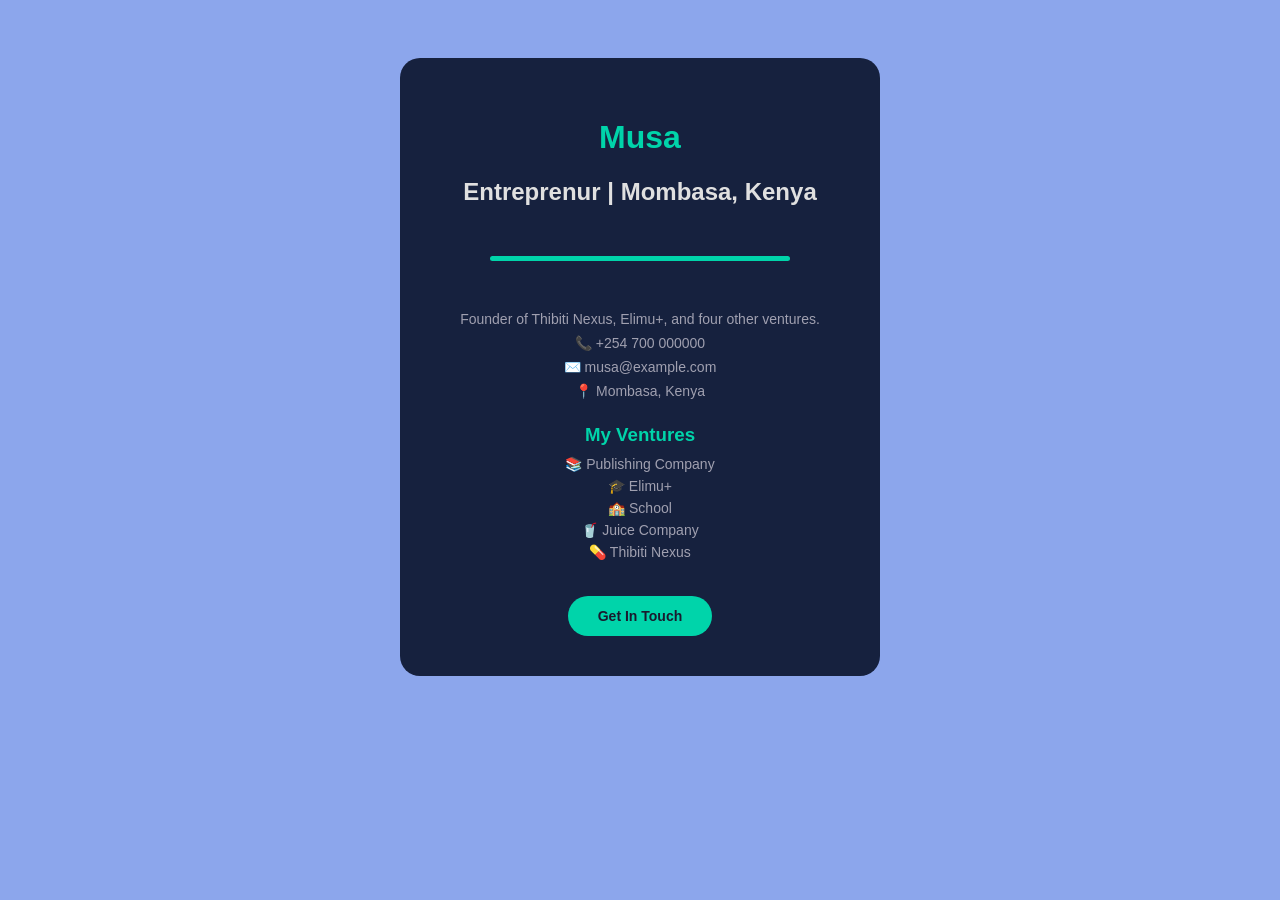
==== Claude lessons/index.html @ 17349372 "first commit - digital business card" ====
<!DOCTYPE html>
<html lang="en">
<head>
    <meta charset="UTF-8">
    <meta name="viewport" content="width=device-width, initial-scale=1.0">
    <title>Musa | Business Card</title>
    <link rel="stylesheet" href="css/styles.css">
</head>
<body>
    <div class="card">
        <h1>Musa</h1>
        <h2>Entreprenur | Mombasa, Kenya</h2>
            <hr class="divider">
    <div class="contact">
        <p>Founder of Thibiti Nexus, Elimu+, and four other ventures.</p>
        <p>📞 +254 700 000000</p>
        <p>✉️ musa@example.com</p>
        <p>📍 Mombasa, Kenya</p> 
    </div>
    <div class="businesses">
        <h3>My Ventures</h3>
        <p>📚 Publishing Company</p>
        <p>🎓 Elimu+</p>
        <p>🏫 School</p>
        <p>🥤 Juice Company</p>
        <p>💊 Thibiti Nexus</p>
        <a class="button" href="mailto:musa@example.com">Get In Touch</a>
    </div>
    </div> 
</body>
</html>
---- Claude lessons/css/styles.css ----
body {
    background-color: #8ca6ec;
    color: white;
    font-family: Arial, sans-serif;
    text-align: center;
    padding: 50px;
}

h1{
    color:#00d4aa ;
}

h2{
    color: #e0e0e0;
}

.card{
    background-color: #16213e;
    border-radius: 20px;
    padding: 40px;
    max-width: 400px;
    margin: auto;
    text-align: center;
}

.divider {
    border: none;
    border-top: 5px solid #00d4aa;
    margin: 50px;
    border-radius: 5px;
}

.contact p {
    font-size: 14px;
    color: #a0a0b0;
    margin: 8px 0;
}

.businesses {
    margin-top: 25px;
}

.businesses h3 {
    color:#00d4aa;
    margin-bottom: 10px;
}

.businesses p {
    font-size: 14px;
    color: #a0a0b0;
    margin: 6px 0;
}

.button {
    display: inline-block;
    margin-top: 30px;
    padding: 12px 30px;
    background-color: #00d4aa;
    color: #1a1a2e;
    text-decoration: none;
    font-weight: bold;
    font-size: 14px;
    border-radius: 25px;
}
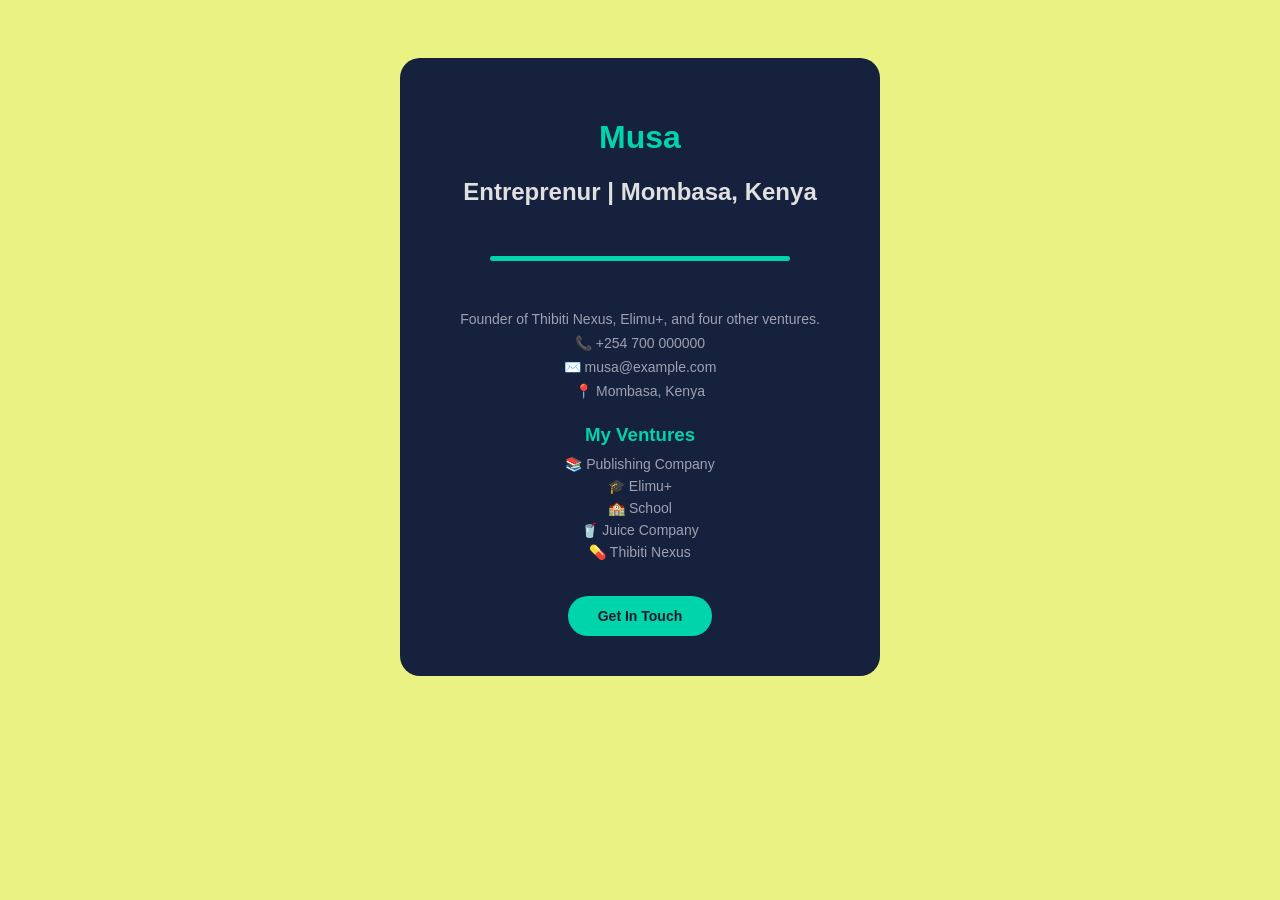
==== commit 130fb683: "I changed color" ====
--- a/Claude lessons/index.html
+++ b/Claude lessons/index.html
@@ -4,7 +4,7 @@
     <meta charset="UTF-8">
     <meta name="viewport" content="width=device-width, initial-scale=1.0">
     <title>Musa | Business Card</title>
-    <link rel="stylesheet" href="css/styles.css">
+    <link rel="stylesheet" href="styles.css">
 </head>
 <body>
     <div class="card">
--- a/Claude lessons/styles.css
+++ b/Claude lessons/styles.css
@@ -0,0 +1,64 @@
+body {
+    background-color: #ebf284;
+    color: white;
+    font-family: Arial, sans-serif;
+    text-align: center;
+    padding: 50px;
+}
+
+h1{
+    color:#00d4aa ;
+}
+
+h2{
+    color: #e0e0e0;
+}
+
+.card{
+    background-color: #16213e;
+    border-radius: 20px;
+    padding: 40px;
+    max-width: 400px;
+    margin: auto;
+    text-align: center;
+}
+
+.divider {
+    border: none;
+    border-top: 5px solid #00d4aa;
+    margin: 50px;
+    border-radius: 5px;
+}
+
+.contact p {
+    font-size: 14px;
+    color: #a0a0b0;
+    margin: 8px 0;
+}
+
+.businesses {
+    margin-top: 25px;
+}
+
+.businesses h3 {
+    color:#00d4aa;
+    margin-bottom: 10px;
+}
+
+.businesses p {
+    font-size: 14px;
+    color: #a0a0b0;
+    margin: 6px 0;
+}
+
+.button {
+    display: inline-block;
+    margin-top: 30px;
+    padding: 12px 30px;
+    background-color: #00d4aa;
+    color: #1a1a2e;
+    text-decoration: none;
+    font-weight: bold;
+    font-size: 14px;
+    border-radius: 25px;
+}
